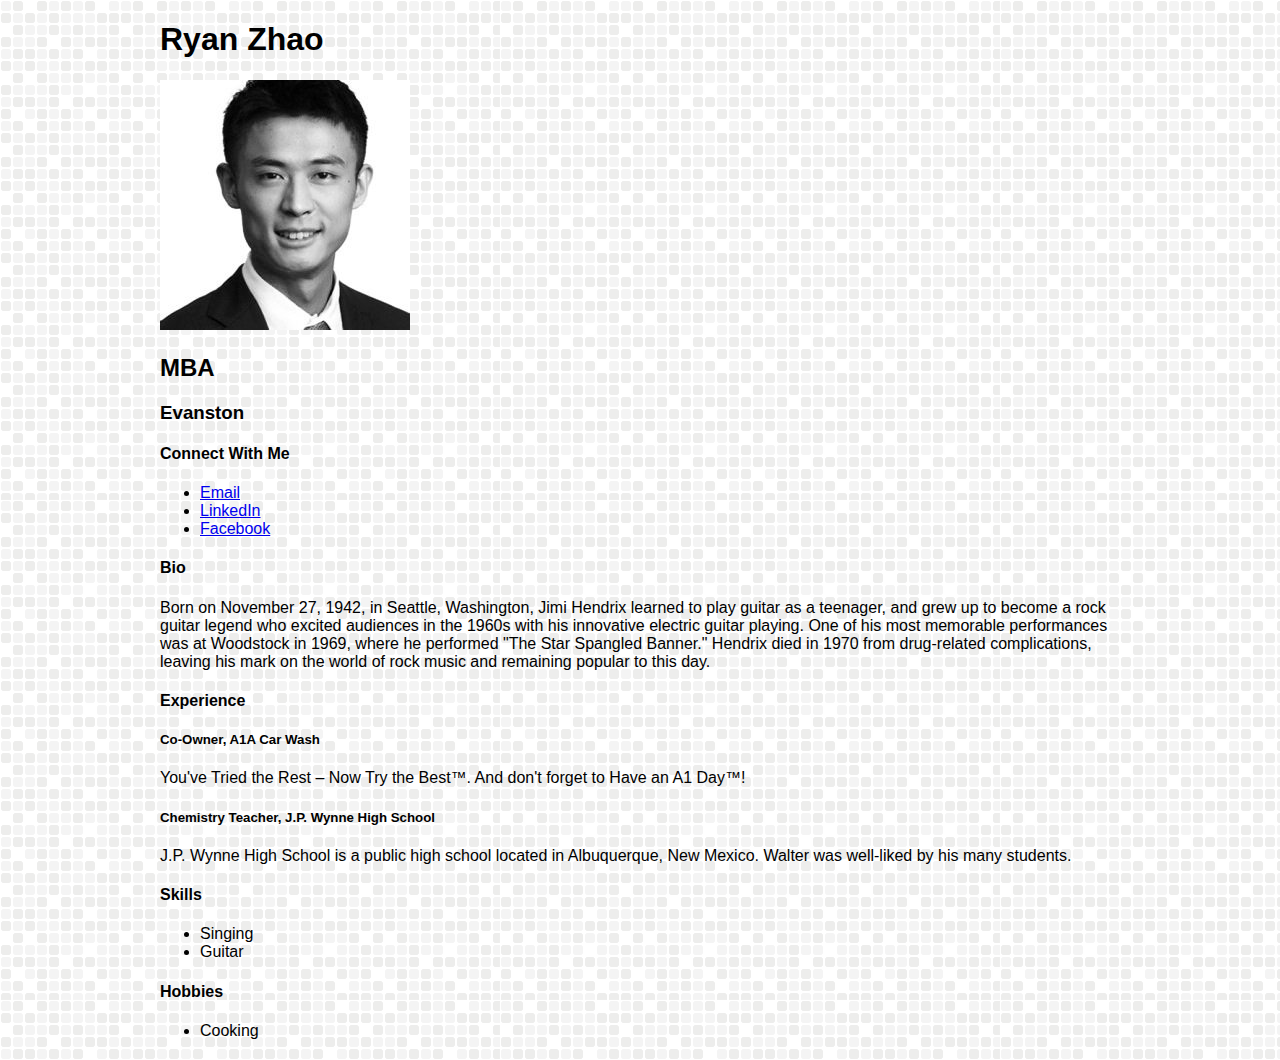
==== index.html @ 10ae51f6 "Move files" ====
<!DOCTYPE html>
<html>
<head>
  <title>About Ryan</title>
  <meta charset="UTF-8">
  <link rel="stylesheet" type="text/css" href="style.css">
</head>
<body>
  <div id="wrapper">
    <h1>Ryan Zhao</h1>
    <p>
      <img src="ryan.jpg">
    </p>
    <h2>MBA</h2>
    <h3>Evanston</h3>
    <section>
      <h4>Connect With Me</h4>
      <ul>
        <li><a href="mailto:ryan-zhao@kellogg.northwestern.edu">Email</a></li>
        <li><a href="http://www.linkedin.com/in/zhaoryan/">LinkedIn</a></li>
        <li><a href="http://facebook.com/walterwhite">Facebook</a></li>
      </ul>
    </section>
    <section>
      <h4>Bio</h4>
      <p>
        Born on November 27, 1942, in Seattle, Washington, Jimi Hendrix learned to play guitar as a teenager, and grew up to become a rock guitar legend who excited audiences in the 1960s with his innovative electric guitar playing. One of his most memorable performances was at Woodstock in 1969, where he performed "The Star Spangled Banner." Hendrix died in 1970 from drug-related complications, leaving his mark on the world of rock music and remaining popular to this day.

      </p>
    </section>
    <section>
      <h4>Experience</h4>
      <section>
        <h5>Co-Owner, A1A Car Wash</h5>
        <p>You've Tried the Rest – Now Try the Best™. And don't forget to Have an A1 Day™!</p>
      </section>
      <section>
        <h5>Chemistry Teacher, J.P. Wynne High School</h5>
        <p>J.P. Wynne High School is a public high school located in Albuquerque, New Mexico. Walter was well-liked by his many students.</p>
      </section>
    </section>
    <section>
      <h4>Skills</h4>
      <ul>
        <li>Singing</li>
        <li>Guitar</li>
      </ul>
    </section>
    <section>
      <h4>Hobbies</h4>
      <ul>
        <li>Cooking</li>
      </ul>
    </section>
  </div>
</body>
</html>
---- style.css ----
body {
  font-family: 'helvetica neue', arial, sans-serif;
  font-weight: 300;
  background: url(pattern.png) repeat;
}
#wrapper {
  width: 960px;
  margin: 20px auto;
}
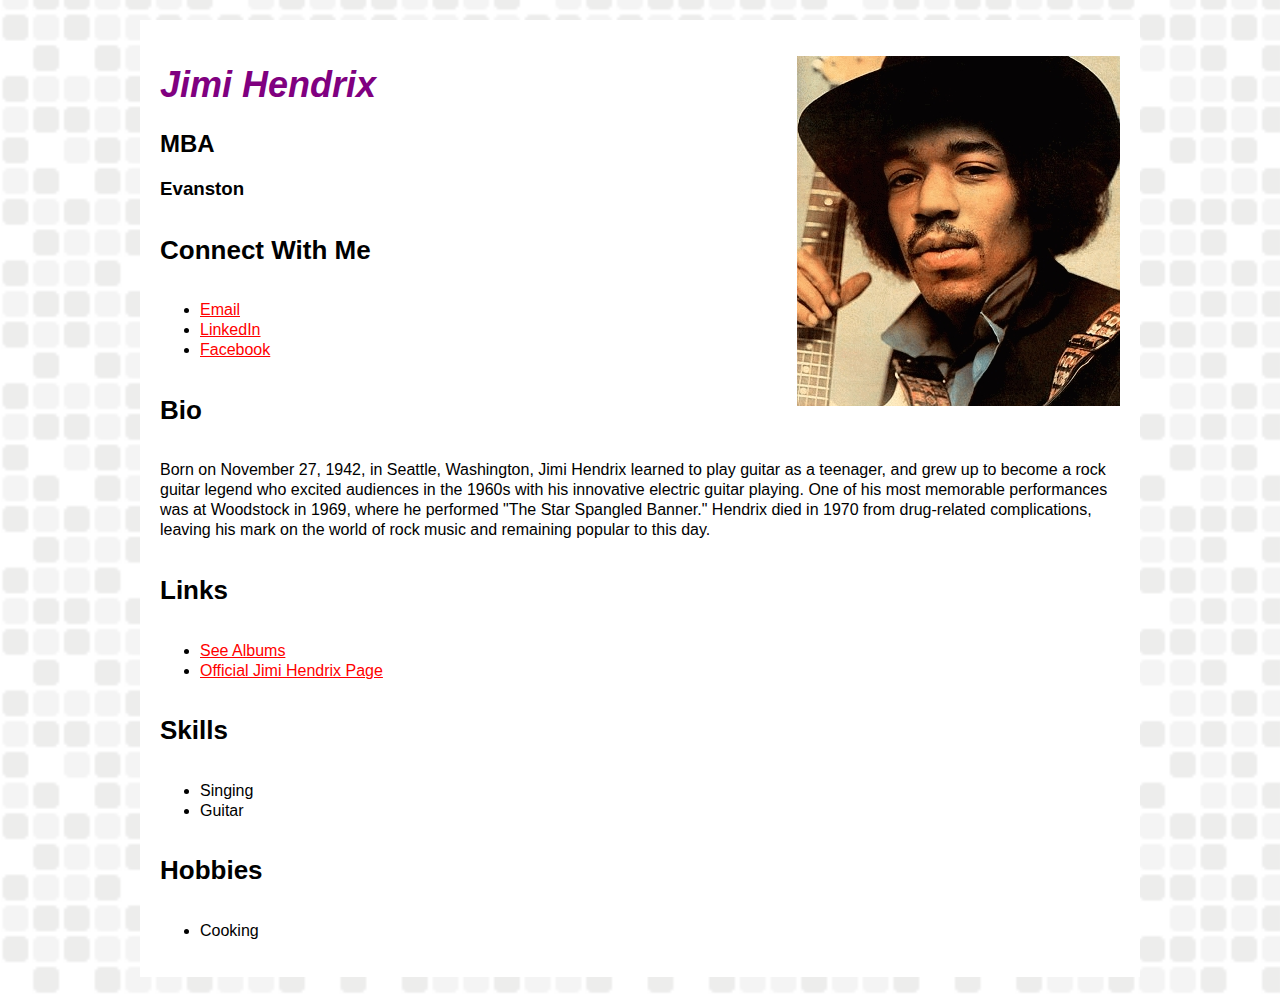
==== commit 67130267: "Jimi Hendrix" ====
--- a/index.html
+++ b/index.html
@@ -1,16 +1,16 @@
 <!DOCTYPE html>
 <html>
 <head>
-  <title>About Ryan</title>
+  <title>About Jimi</title>
   <meta charset="UTF-8">
   <link rel="stylesheet" type="text/css" href="style.css">
 </head>
 <body>
   <div id="wrapper">
-    <h1>Ryan Zhao</h1>
     <p>
-      <img src="ryan.jpg">
+      <img src="jimi.jpg">
     </p>
+    <h1 class="hello">Jimi Hendrix</h1>
     <h2>MBA</h2>
     <h3>Evanston</h3>
     <section>
@@ -29,14 +29,12 @@
       </p>
     </section>
     <section>
-      <h4>Experience</h4>
+      <h4>Links</h4>
       <section>
-        <h5>Co-Owner, A1A Car Wash</h5>
-        <p>You've Tried the Rest – Now Try the Best™. And don't forget to Have an A1 Day™!</p>
-      </section>
-      <section>
-        <h5>Chemistry Teacher, J.P. Wynne High School</h5>
-        <p>J.P. Wynne High School is a public high school located in Albuquerque, New Mexico. Walter was well-liked by his many students.</p>
+        <ul>
+        <li><a href="albums.html">See Albums</a></li>
+        <li><a href="http://www.jimihendrix.com">Official Jimi Hendrix Page</a></li>
+        </ul>
       </section>
     </section>
     <section>
--- a/style.css
+++ b/style.css
@@ -1,9 +1,46 @@
+/* Turn the links red */
+
+a {color: red;}
+
+/* Make the name 36px font and italicized */
+
+h1 {font-size: 36px; font-style:italic;}
+h1.hello {color:purple;}
+
+/* Make the section headers (e.g. Summary, Experience) 26px font */
+h4 {font-size: 26px;}
+/* Make the job descriptions (e.g. Co-Owner, A1A Car Wash) blue and 20px font */
+h5 {font-size: 20px; color: blue;}
+/* Put a border around the photo, set it to the right */
+ img {
+ 	border: 5 px solid purple;
+ 	float: right;
+ }
+/* Set the font family for the whole document, and add a background image */
 body {
-  font-family: 'helvetica neue', arial, sans-serif;
-  font-weight: 300;
-  background: url(pattern.png) repeat;
+	font-family: 'Playfair Display', arial;
+	background-image: url(pattern.png);
+	background-size:cover;
+	background-position: center center;
+	background- attachment: fixed;
 }
-#wrapper {
-  width: 960px;
-  margin: 20px auto;
+/* Give the paragraphs and lists a 26px line height */
+p, li {
+	line-height: 20px;
 }
+
+/* Make the links purple when I put my mouse over it */
+a:hover {color:purple;}
+/* Make the content of the page "sit on top of" the background */
+	div#wrapper{
+	background-color:white;
+	width: 960px;
+	padding:20px;
+	margin: 20px auto;
+}
+/* Make it so you can see the footer and center it */
+#footer {
+	color:white;
+	margin: 20px auto;
+	text-align: center;
+}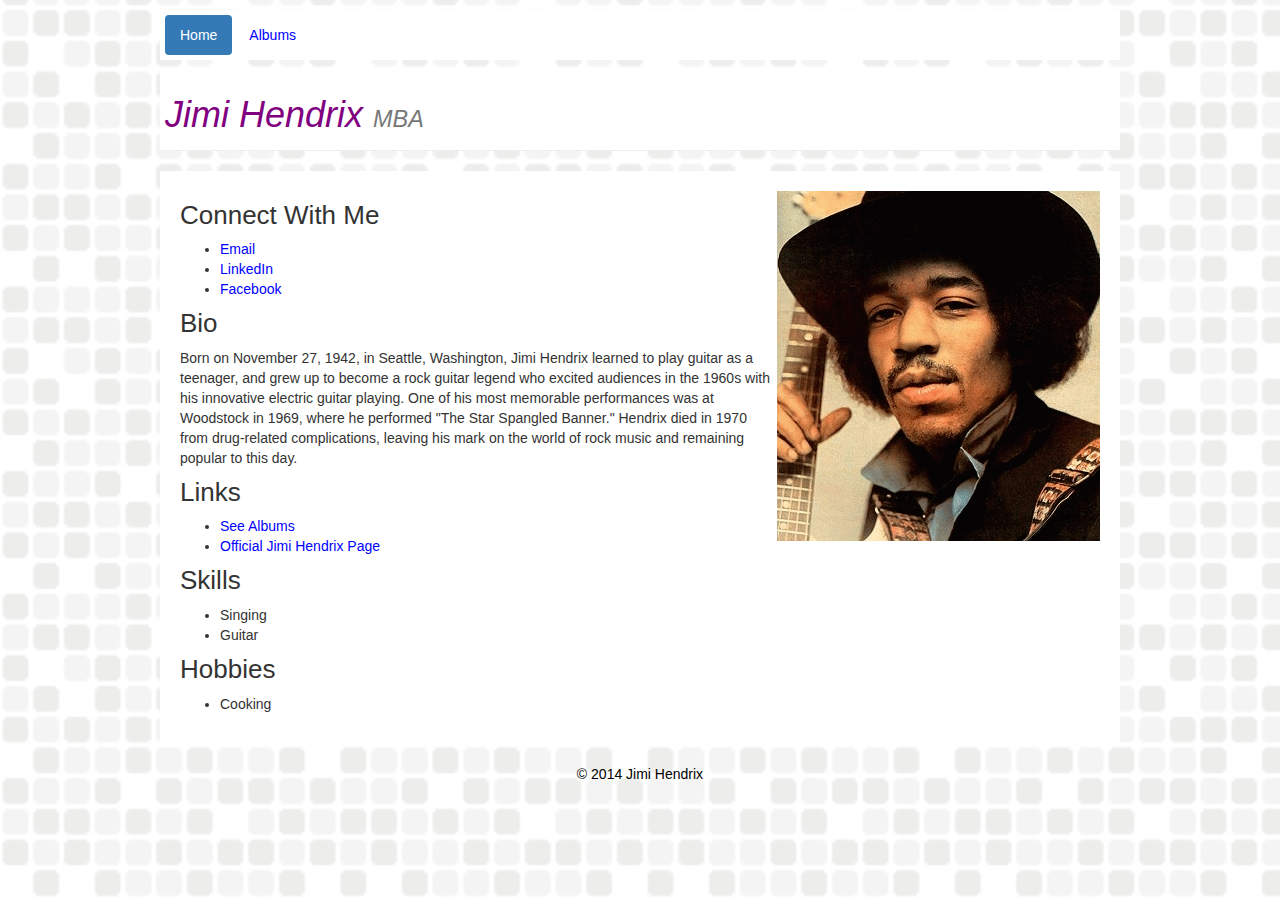
==== commit 98559a83: "HW3" ====
--- a/index.html
+++ b/index.html
@@ -3,16 +3,25 @@
 <head>
   <title>About Jimi</title>
   <meta charset="UTF-8">
+  <link rel="stylesheet" href="http://maxcdn.bootstrapcdn.com/bootstrap/3.2.0/css/bootstrap.min.css">
+  <script src="http://ajax.googleapis.com/ajax/libs/jquery/1.11.1/jquery.min.js"></script>
+  <script src="http://maxcdn.bootstrapcdn.com/bootstrap/3.2.0/js/bootstrap.min.js"></script>
   <link rel="stylesheet" type="text/css" href="style.css">
 </head>
 <body>
-  <div id="wrapper">
+  <div id="header">
+    <ul class="nav nav-pills">
+      <li class="active"><a href="index.html">Home</a></li>
+      <li><a href="albums.html">Albums</a></li>
+    </ul>
+  </div>
+<div class="page-header" id="header">
+  <h1 class="hello">Jimi Hendrix <small>MBA</small></h1>
+</div>
+<div id="wrapper">
     <p>
       <img src="jimi.jpg">
     </p>
-    <h1 class="hello">Jimi Hendrix</h1>
-    <h2>MBA</h2>
-    <h3>Evanston</h3>
     <section>
       <h4>Connect With Me</h4>
       <ul>
@@ -51,5 +60,8 @@
       </ul>
     </section>
   </div>
+  <div id="footer">
+    © 2014 Jimi Hendrix
+  </div>
 </body>
 </html>
--- a/style.css
+++ b/style.css
@@ -1,6 +1,6 @@
 /* Turn the links red */
 
-a {color: red;}
+a {color: blue;}
 
 /* Make the name 36px font and italicized */
 
@@ -38,9 +38,19 @@
 	padding:20px;
 	margin: 20px auto;
 }
+	div#header{
+	background-color:white;
+	width: 960px;
+	padding:5px;
+	margin: 10px auto;
+}
 /* Make it so you can see the footer and center it */
-#footer {
-	color:white;
+	div#footer {
+	color:black;
 	margin: 20px auto;
 	text-align: center;
+}
+
+   	table  {
+	width: auto !important;
 }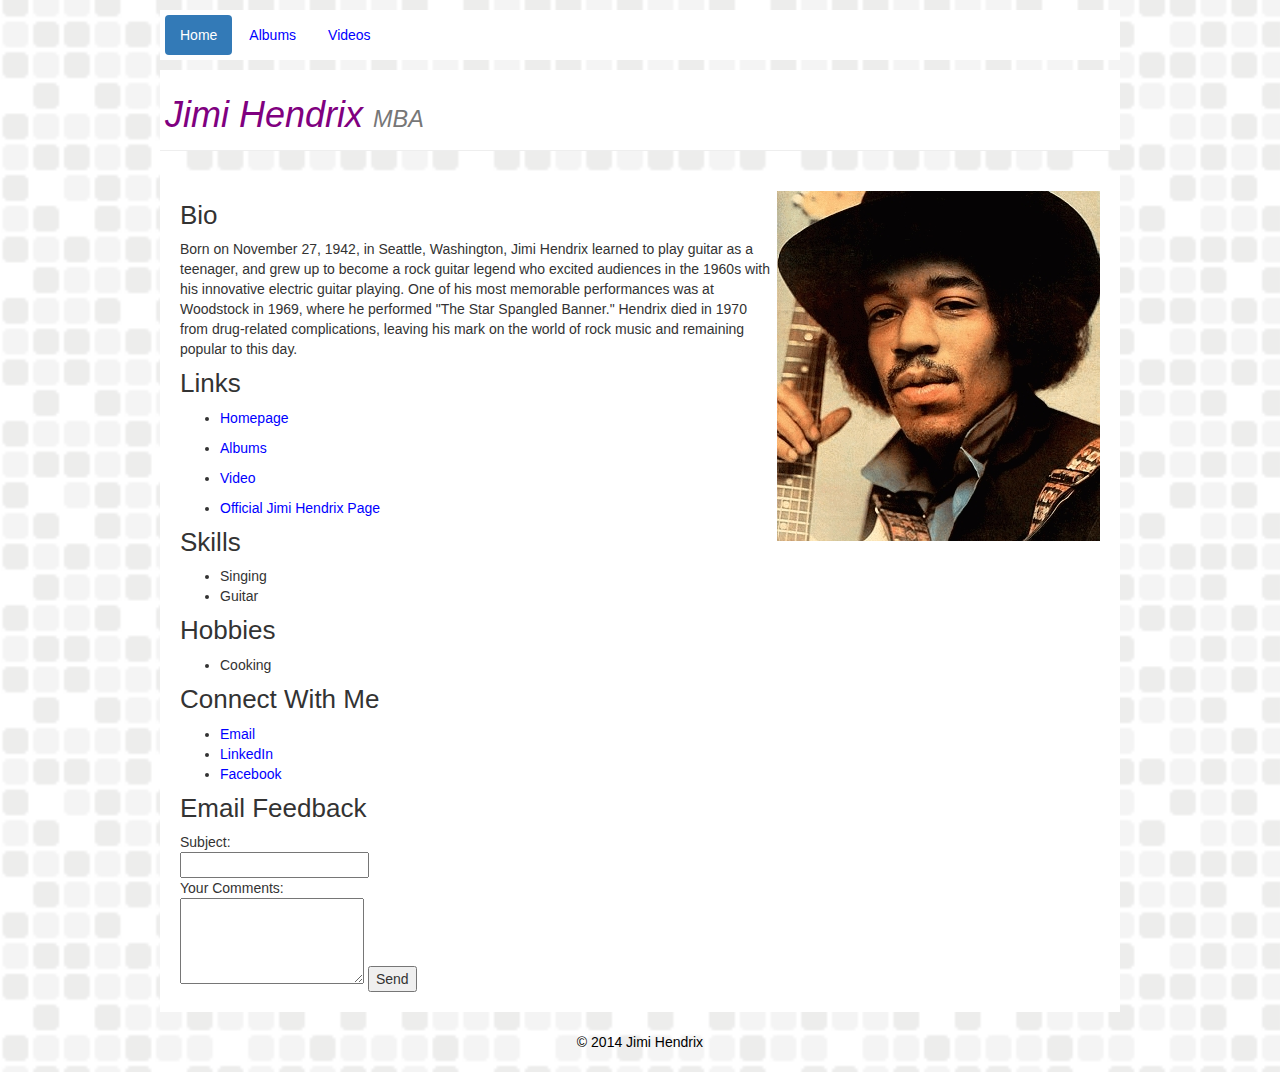
==== commit f9e40d8a: "Final" ====
--- a/index.html
+++ b/index.html
@@ -13,6 +13,7 @@
     <ul class="nav nav-pills">
       <li class="active"><a href="index.html">Home</a></li>
       <li><a href="albums.html">Albums</a></li>
+      <li><a href="video.html">Videos</a></li>
     </ul>
   </div>
 <div class="page-header" id="header">
@@ -22,14 +23,7 @@
     <p>
       <img src="jimi.jpg">
     </p>
-    <section>
-      <h4>Connect With Me</h4>
-      <ul>
-        <li><a href="mailto:ryan-zhao@kellogg.northwestern.edu">Email</a></li>
-        <li><a href="http://www.linkedin.com/in/zhaoryan/">LinkedIn</a></li>
-        <li><a href="http://facebook.com/walterwhite">Facebook</a></li>
-      </ul>
-    </section>
+
     <section>
       <h4>Bio</h4>
       <p>
@@ -40,8 +34,16 @@
     <section>
       <h4>Links</h4>
       <section>
-        <ul>
-        <li><a href="albums.html">See Albums</a></li>
+      <ul>
+        <li><a href="index.html">Homepage</a></li>
+      </ul>
+      <ul>
+        <li><a href="albums.html">Albums</a></li>
+      </ul>
+      <ul>
+        <li><a href="video.html">Video</a></li>
+      </ul>
+      <ul>
         <li><a href="http://www.jimihendrix.com">Official Jimi Hendrix Page</a></li>
         </ul>
       </section>
@@ -59,6 +61,23 @@
         <li>Cooking</li>
       </ul>
     </section>
+      <section>
+      <h4>Connect With Me</h4>
+      <ul>
+        <li><a href="mailto:ryan-zhao@kellogg.northwestern.edu">Email</a></li>
+        <li><a href="http://www.linkedin.com/in/zhaoryan/">LinkedIn</a></li>
+        <li><a href="http://facebook.com/walterwhite">Facebook</a></li>
+       </section>
+       <section>
+       <h4>Email Feedback</h4>
+        <form action="mailto:test@test.com" method="GET">
+            Subject:<br><input name="subject" type="text" /><br>
+            Your Comments:<br><textarea name="body" rows="4" cols="20"></textarea>
+            <input type="submit" value="Send" />
+        </form>
+        </section>
+      </ul>
+    </section>
   </div>
   <div id="footer">
     © 2014 Jimi Hendrix
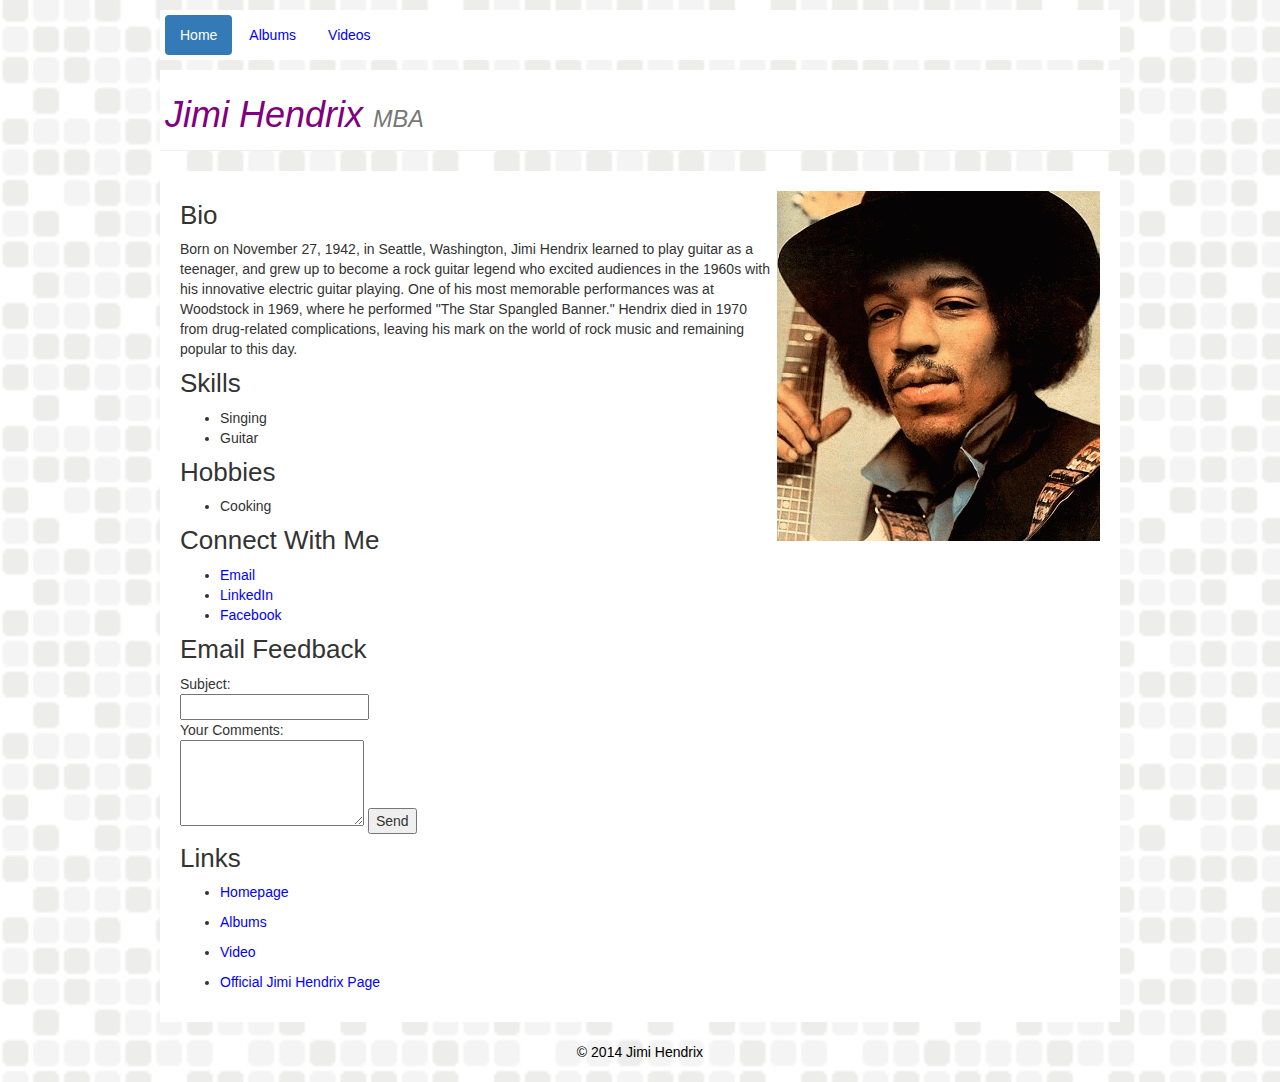
==== commit 8b8e87b3: "Final Project" ====
--- a/index.html
+++ b/index.html
@@ -30,24 +30,7 @@
         Born on November 27, 1942, in Seattle, Washington, Jimi Hendrix learned to play guitar as a teenager, and grew up to become a rock guitar legend who excited audiences in the 1960s with his innovative electric guitar playing. One of his most memorable performances was at Woodstock in 1969, where he performed "The Star Spangled Banner." Hendrix died in 1970 from drug-related complications, leaving his mark on the world of rock music and remaining popular to this day.
 
       </p>
-    </section>
-    <section>
-      <h4>Links</h4>
-      <section>
-      <ul>
-        <li><a href="index.html">Homepage</a></li>
-      </ul>
-      <ul>
-        <li><a href="albums.html">Albums</a></li>
-      </ul>
-      <ul>
-        <li><a href="video.html">Video</a></li>
-      </ul>
-      <ul>
-        <li><a href="http://www.jimihendrix.com">Official Jimi Hendrix Page</a></li>
-        </ul>
-      </section>
-    </section>
+
     <section>
       <h4>Skills</h4>
       <ul>
@@ -78,6 +61,22 @@
         </section>
       </ul>
     </section>
+  <section>
+      <h4>Links</h4>
+      <section>
+      <ul>
+        <li><a href="index.html">Homepage</a></li>
+      </ul>
+      <ul>
+        <li><a href="albums.html">Albums</a></li>
+      </ul>
+      <ul>
+        <li><a href="video.html">Video</a></li>
+      </ul>
+      <ul>
+        <li><a href="http://www.jimihendrix.com">Official Jimi Hendrix Page</a></li>
+        </ul>
+      </section>
   </div>
   <div id="footer">
     © 2014 Jimi Hendrix
